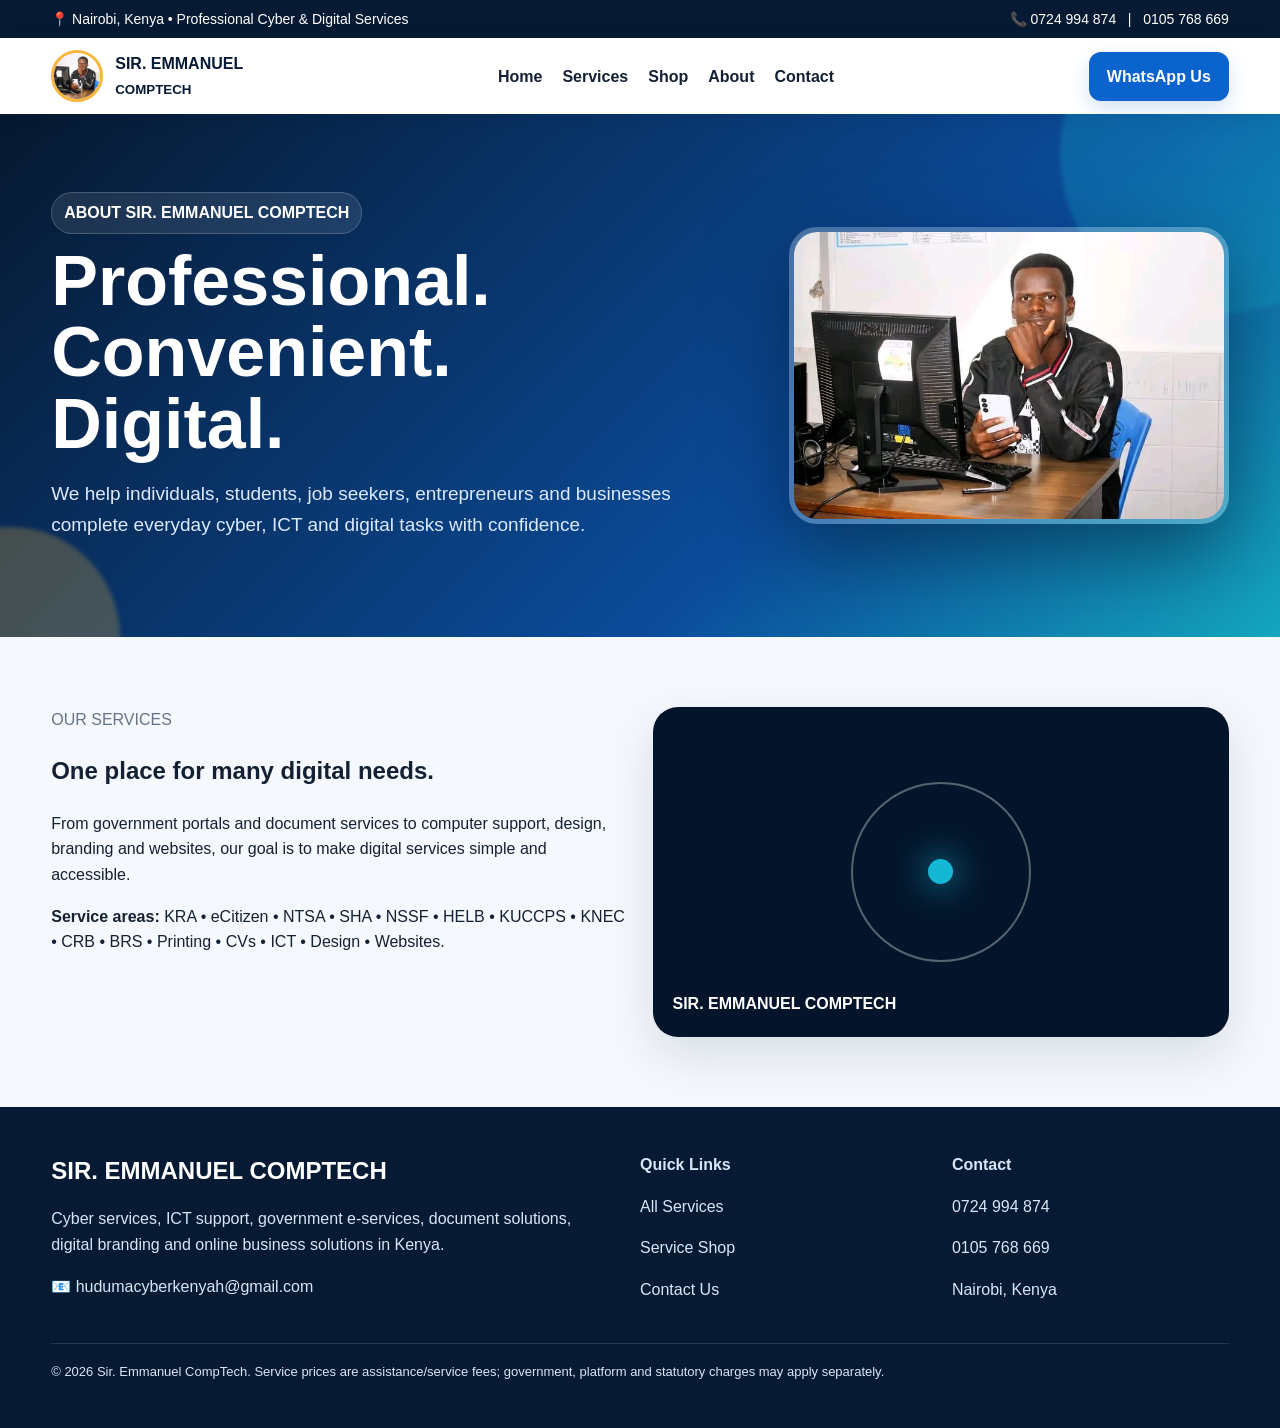
==== about.html @ aa075ddd "Initial commit via Netlify [skip ci]" ====
<!doctype html><html lang="en"><head><meta charset="utf-8"><meta name="viewport" content="width=device-width,initial-scale=1"><title>About Us | Sir. Emmanuel CompTech</title><meta name="description" content="Sir. Emmanuel CompTech — Cyber, ICT, online government services, documents, CVs, design and websites in Kenya."><link rel="stylesheet" href="style.css"></head><body><div class="top"><div class="container"><span>📍 Nairobi, Kenya • Professional Cyber & Digital Services</span><span>📞 0724 994 874 &nbsp; | &nbsp; 0105 768 669</span></div></div>
<nav><div class="container navin"><a class="brand" href="index.html"><img src="assets/sir-emmanuel.png" alt="Sir Emmanuel"><span>SIR. EMMANUEL<br><small>COMPTECH</small></span></a><div class="links"><a href="index.html">Home</a><a href="services.html">Services</a><a href="shop.html">Shop</a><a href="about.html">About</a><a href="contact.html">Contact</a></div><a class="btn" href="https://wa.me/254724994874?text=Hello%20Sir%20Emmanuel%20CompTech%2C%20I%20need%20assistance.">WhatsApp Us</a></div></nav>
<section class="hero"><div class="container hero-grid"><div><span class="pill">ABOUT SIR. EMMANUEL COMPTECH</span><h1>Professional. Convenient. Digital.</h1><p>We help individuals, students, job seekers, entrepreneurs and businesses complete everyday cyber, ICT and digital tasks with confidence.</p></div><img class="hero-photo" src="assets/sir-emmanuel.png" alt="Sir Emmanuel"></div></section>
<section><div class="container"><div class="contact-grid"><div><span class="muted">OUR SERVICES</span><h2>One place for many digital needs.</h2><p>From government portals and document services to computer support, design, branding and websites, our goal is to make digital services simple and accessible.</p><p><b>Service areas:</b> KRA • eCitizen • NTSA • SHA • NSSF • HELB • KUCCPS • KNEC • CRB • BRS • Printing • CVs • ICT • Design • Websites.</p></div><div class="video-panel"><div class="orbit"></div><div class="dot"></div><div class="video-caption">SIR. EMMANUEL COMPTECH</div></div></div></div></section>
<footer><div class="container footer-grid"><div><div class="footer-brand">SIR. EMMANUEL COMPTECH</div><p>Cyber services, ICT support, government e-services, document solutions, digital branding and online business solutions in Kenya.</p><p>📧 hudumacyberkenyah@gmail.com</p></div><div><b>Quick Links</b><p><a href="services.html">All Services</a></p><p><a href="shop.html">Service Shop</a></p><p><a href="contact.html">Contact Us</a></p></div><div><b>Contact</b><p>0724 994 874</p><p>0105 768 669</p><p>Nairobi, Kenya</p></div></div><div class="container copy">© 2026 Sir. Emmanuel CompTech. Service prices are assistance/service fees; government, platform and statutory charges may apply separately.</div></footer></body></html>
---- style.css ----
:root{--navy:#071a33;--blue:#0b63ce;--cyan:#14b8d4;--gold:#f6b73c;--light:#f5f8fc;--ink:#142033;--muted:#65748b;--white:#fff;--shadow:0 18px 50px rgba(9,35,70,.12)}
*{box-sizing:border-box}html{scroll-behavior:smooth}body{margin:0;font-family:Inter,Segoe UI,Arial,sans-serif;color:var(--ink);background:var(--light);line-height:1.6}
a{text-decoration:none;color:inherit}.container{width:min(1180px,92%);margin:auto}.top{background:var(--navy);color:#fff;font-size:14px}.top .container{display:flex;justify-content:space-between;gap:20px;padding:8px 0}
nav{position:sticky;top:0;z-index:20;background:rgba(255,255,255,.95);backdrop-filter:blur(12px);box-shadow:0 2px 18px #061a3315}.navin{display:flex;align-items:center;justify-content:space-between;padding:12px 0}.brand{display:flex;align-items:center;gap:12px;font-weight:900;color:var(--navy)}.brand img{width:52px;height:52px;border-radius:50%;object-fit:cover;border:3px solid var(--gold)}.links{display:flex;gap:20px;align-items:center;font-weight:700}.links a:hover{color:var(--blue)}.btn{display:inline-flex;align-items:center;justify-content:center;border:0;border-radius:12px;padding:12px 18px;background:var(--blue);color:#fff;font-weight:800;cursor:pointer;box-shadow:0 8px 20px #0b63ce2e}.btn.alt{background:var(--gold);color:#18202a}.btn.outline{background:transparent;color:var(--blue);border:2px solid var(--blue);box-shadow:none}
.hero{position:relative;overflow:hidden;background:linear-gradient(135deg,#06182f,#0b4c9b 65%,#14a7bf);color:#fff;padding:78px 0}.hero:before,.hero:after{content:"";position:absolute;border-radius:50%;filter:blur(2px);opacity:.25;animation:float 7s ease-in-out infinite}.hero:before{width:320px;height:320px;background:#14b8d4;right:-100px;top:-120px}.hero:after{width:220px;height:220px;background:#f6b73c;left:-100px;bottom:-110px;animation-delay:1.5s}@keyframes float{50%{transform:translateY(25px) scale(1.08)}}.hero-grid{position:relative;z-index:1;display:grid;grid-template-columns:1.15fr .85fr;gap:45px;align-items:center}.hero h1{font-size:clamp(40px,6vw,70px);line-height:1.02;margin:12px 0}.hero p{font-size:19px;color:#dceaff;max-width:650px}.hero-photo{width:100%;max-width:440px;justify-self:end;border-radius:28px;border:5px solid #ffffff40;box-shadow:0 30px 80px #00112680;animation:heroimg 5s ease-in-out infinite}@keyframes heroimg{50%{transform:translateY(-10px)}}.pill{display:inline-block;padding:7px 12px;border-radius:30px;background:#ffffff18;border:1px solid #ffffff30;font-weight:800}
section{padding:70px 0}.section-head{display:flex;justify-content:space-between;align-items:end;gap:20px;margin-bottom:28px}.section-head h2{font-size:36px;margin:0}.muted{color:var(--muted)}.cards{display:grid;grid-template-columns:repeat(4,1fr);gap:18px}.card{background:#fff;border-radius:18px;padding:22px;box-shadow:var(--shadow);transition:.25s}.card:hover{transform:translateY(-6px)}.icon{font-size:30px}.card h3{margin:8px 0}.service-grid{display:grid;grid-template-columns:repeat(3,1fr);gap:18px}.service{background:#fff;border-radius:16px;padding:18px;box-shadow:0 10px 30px #0923460d;border:1px solid #e5edf7}.service .price{color:var(--blue);font-weight:900}.service button{margin-top:12px;width:100%}
.banner{background:linear-gradient(100deg,var(--gold),#ffe29b);border-radius:28px;padding:35px;display:flex;justify-content:space-between;gap:25px;align-items:center;box-shadow:var(--shadow)}.banner h2{margin:0;font-size:32px}
.search{display:flex;gap:10px;margin:15px 0 28px}.search input,.search select,.form input,.form textarea{width:100%;padding:14px;border:1px solid #d5dfeb;border-radius:12px;font:inherit;background:#fff}.search input{font-size:16px}
table{width:100%;border-collapse:collapse;background:#fff;border-radius:16px;overflow:hidden;box-shadow:var(--shadow)}th,td{padding:14px;border-bottom:1px solid #edf1f6;text-align:left}th{background:var(--navy);color:#fff}.price{font-weight:900;color:var(--blue)}
footer{background:var(--navy);color:#d9e6f7;padding:45px 0}.footer-grid{display:grid;grid-template-columns:2fr 1fr 1fr;gap:35px}.footer-brand{color:#fff;font-size:24px;font-weight:900}.copy{border-top:1px solid #ffffff1f;margin-top:25px;padding-top:18px;font-size:13px}
.contact-grid{display:grid;grid-template-columns:1fr 1fr;gap:25px}.form{display:grid;gap:13px}.mapbox{min-height:350px;border-radius:22px;background:linear-gradient(135deg,#08204a,#0b63ce);display:grid;place-items:center;color:#fff;text-align:center;padding:30px}
.cart{position:fixed;right:20px;bottom:20px;z-index:30;background:var(--navy);color:#fff;padding:14px 18px;border-radius:50px;box-shadow:0 12px 35px #0005;cursor:pointer}.badge{background:var(--gold);color:#111;border-radius:50%;padding:2px 7px;margin-left:5px}
.modal{display:none;position:fixed;inset:0;background:#061426b8;z-index:40;padding:20px}.modalbox{background:#fff;max-width:700px;margin:5vh auto;padding:28px;border-radius:24px;max-height:85vh;overflow:auto}.close{float:right;border:0;background:#eef3f8;border-radius:50%;width:35px;height:35px}
.video-panel{background:#04152b;border-radius:25px;overflow:hidden;position:relative;min-height:330px;display:grid;place-items:center;color:#fff;box-shadow:var(--shadow)}.video-panel .orbit{width:180px;height:180px;border:2px solid #ffffff55;border-radius:50%;animation:spin 8s linear infinite;position:absolute}.video-panel .dot{width:25px;height:25px;border-radius:50%;background:var(--cyan);box-shadow:0 0 35px var(--cyan);animation:dot 4s ease-in-out infinite}@keyframes spin{to{transform:rotate(360deg)}}@keyframes dot{50%{transform:translateX(80px) translateY(-50px)}}.video-caption{position:absolute;bottom:20px;left:20px;font-weight:800}
@media(max-width:900px){.hero-grid,.contact-grid{grid-template-columns:1fr}.hero-photo{justify-self:center}.cards{grid-template-columns:repeat(2,1fr)}.service-grid{grid-template-columns:repeat(2,1fr)}.links{display:none}.footer-grid{grid-template-columns:1fr}}
@media(max-width:600px){.cards,.service-grid{grid-template-columns:1fr}.top .container{flex-direction:column;gap:3px}.section-head{display:block}.hero{padding:55px 0}.banner{display:block}.banner .btn{margin-top:15px}}
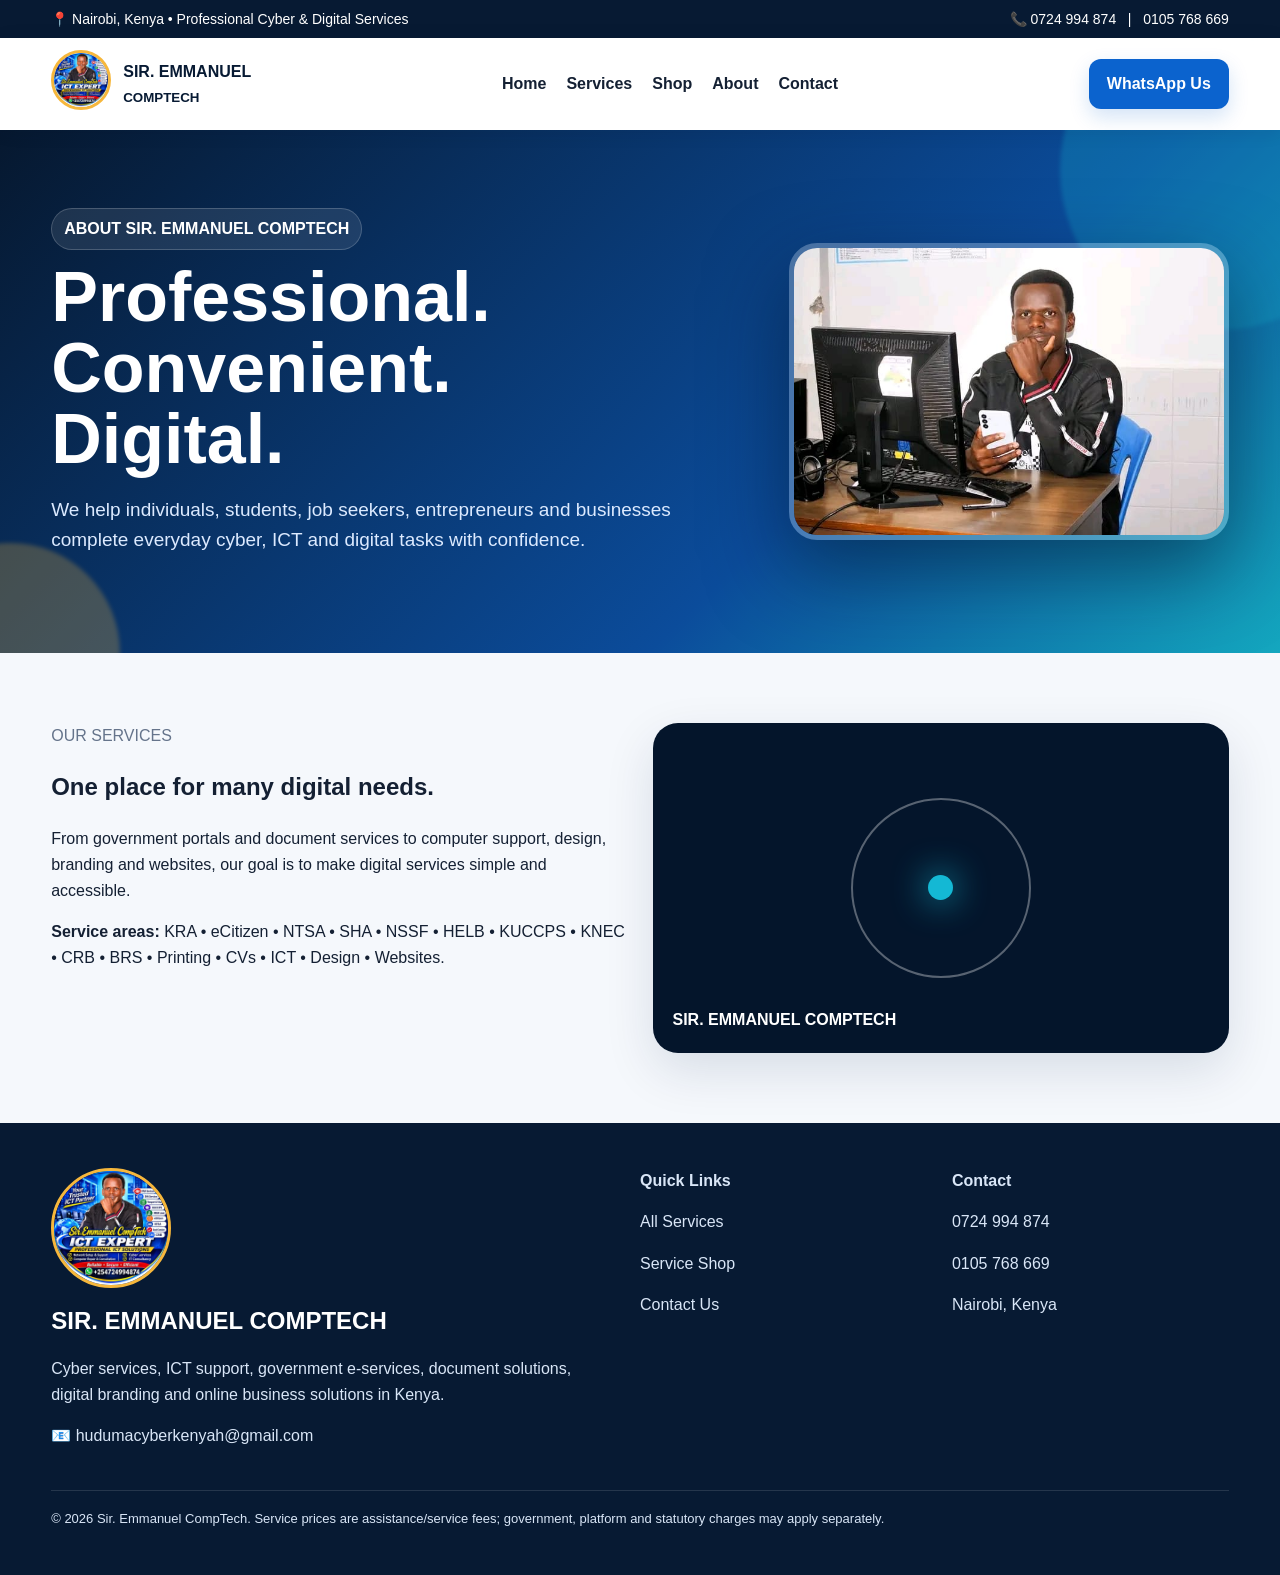
==== commit 1fff0761: "Add brand logo and real platform logos for supported services (6aff11b940a18c38f719bb73)" ====
--- a/about.html
+++ b/about.html
@@ -1,5 +1,5 @@
-<!doctype html><html lang="en"><head><meta charset="utf-8"><meta name="viewport" content="width=device-width,initial-scale=1"><title>About Us | Sir. Emmanuel CompTech</title><meta name="description" content="Sir. Emmanuel CompTech — Cyber, ICT, online government services, documents, CVs, design and websites in Kenya."><link rel="stylesheet" href="style.css"></head><body><div class="top"><div class="container"><span>📍 Nairobi, Kenya • Professional Cyber & Digital Services</span><span>📞 0724 994 874 &nbsp; | &nbsp; 0105 768 669</span></div></div>
-<nav><div class="container navin"><a class="brand" href="index.html"><img src="assets/sir-emmanuel.png" alt="Sir Emmanuel"><span>SIR. EMMANUEL<br><small>COMPTECH</small></span></a><div class="links"><a href="index.html">Home</a><a href="services.html">Services</a><a href="shop.html">Shop</a><a href="about.html">About</a><a href="contact.html">Contact</a></div><a class="btn" href="https://wa.me/254724994874?text=Hello%20Sir%20Emmanuel%20CompTech%2C%20I%20need%20assistance.">WhatsApp Us</a></div></nav>
+<!doctype html><html lang="en"><head><meta charset="utf-8"><meta name="viewport" content="width=device-width,initial-scale=1"><title>About Us | Sir. Emmanuel CompTech</title><meta name="description" content="Sir. Emmanuel CompTech — Cyber, ICT, online government services, documents, CVs, design and websites in Kenya."><link rel="icon" type="image/png" href="assets/logo.png"><link rel="stylesheet" href="style.css"></head><body><div class="top"><div class="container"><span>📍 Nairobi, Kenya • Professional Cyber & Digital Services</span><span>📞 0724 994 874 &nbsp; | &nbsp; 0105 768 669</span></div></div>
+<nav><div class="container navin"><a class="brand" href="index.html"><picture><source srcset="assets/logo.webp" type="image/webp"><img src="assets/logo.png" alt="Sir. Emmanuel CompTech logo"></picture><span>SIR. EMMANUEL<br><small>COMPTECH</small></span></a><div class="links"><a href="index.html">Home</a><a href="services.html">Services</a><a href="shop.html">Shop</a><a href="about.html">About</a><a href="contact.html">Contact</a></div><a class="btn" href="https://wa.me/254724994874?text=Hello%20Sir%20Emmanuel%20CompTech%2C%20I%20need%20assistance.">WhatsApp Us</a></div></nav>
 <section class="hero"><div class="container hero-grid"><div><span class="pill">ABOUT SIR. EMMANUEL COMPTECH</span><h1>Professional. Convenient. Digital.</h1><p>We help individuals, students, job seekers, entrepreneurs and businesses complete everyday cyber, ICT and digital tasks with confidence.</p></div><img class="hero-photo" src="assets/sir-emmanuel.png" alt="Sir Emmanuel"></div></section>
 <section><div class="container"><div class="contact-grid"><div><span class="muted">OUR SERVICES</span><h2>One place for many digital needs.</h2><p>From government portals and document services to computer support, design, branding and websites, our goal is to make digital services simple and accessible.</p><p><b>Service areas:</b> KRA • eCitizen • NTSA • SHA • NSSF • HELB • KUCCPS • KNEC • CRB • BRS • Printing • CVs • ICT • Design • Websites.</p></div><div class="video-panel"><div class="orbit"></div><div class="dot"></div><div class="video-caption">SIR. EMMANUEL COMPTECH</div></div></div></div></section>
-<footer><div class="container footer-grid"><div><div class="footer-brand">SIR. EMMANUEL COMPTECH</div><p>Cyber services, ICT support, government e-services, document solutions, digital branding and online business solutions in Kenya.</p><p>📧 hudumacyberkenyah@gmail.com</p></div><div><b>Quick Links</b><p><a href="services.html">All Services</a></p><p><a href="shop.html">Service Shop</a></p><p><a href="contact.html">Contact Us</a></p></div><div><b>Contact</b><p>0724 994 874</p><p>0105 768 669</p><p>Nairobi, Kenya</p></div></div><div class="container copy">© 2026 Sir. Emmanuel CompTech. Service prices are assistance/service fees; government, platform and statutory charges may apply separately.</div></footer></body></html>+<footer><div class="container footer-grid"><div><picture><source srcset="assets/logo.webp" type="image/webp"><img class="footer-logo" src="assets/logo.png" alt="Sir. Emmanuel CompTech logo" loading="lazy"></picture><div class="footer-brand">SIR. EMMANUEL COMPTECH</div><p>Cyber services, ICT support, government e-services, document solutions, digital branding and online business solutions in Kenya.</p><p>📧 hudumacyberkenyah@gmail.com</p></div><div><b>Quick Links</b><p><a href="services.html">All Services</a></p><p><a href="shop.html">Service Shop</a></p><p><a href="contact.html">Contact Us</a></p></div><div><b>Contact</b><p>0724 994 874</p><p>0105 768 669</p><p>Nairobi, Kenya</p></div></div><div class="container copy">© 2026 Sir. Emmanuel CompTech. Service prices are assistance/service fees; government, platform and statutory charges may apply separately.</div></footer></body></html>
--- a/style.css
+++ b/style.css
@@ -15,3 +15,7 @@
 .video-panel{background:#04152b;border-radius:25px;overflow:hidden;position:relative;min-height:330px;display:grid;place-items:center;color:#fff;box-shadow:var(--shadow)}.video-panel .orbit{width:180px;height:180px;border:2px solid #ffffff55;border-radius:50%;animation:spin 8s linear infinite;position:absolute}.video-panel .dot{width:25px;height:25px;border-radius:50%;background:var(--cyan);box-shadow:0 0 35px var(--cyan);animation:dot 4s ease-in-out infinite}@keyframes spin{to{transform:rotate(360deg)}}@keyframes dot{50%{transform:translateX(80px) translateY(-50px)}}.video-caption{position:absolute;bottom:20px;left:20px;font-weight:800}
 @media(max-width:900px){.hero-grid,.contact-grid{grid-template-columns:1fr}.hero-photo{justify-self:center}.cards{grid-template-columns:repeat(2,1fr)}.service-grid{grid-template-columns:repeat(2,1fr)}.links{display:none}.footer-grid{grid-template-columns:1fr}}
 @media(max-width:600px){.cards,.service-grid{grid-template-columns:1fr}.top .container{flex-direction:column;gap:3px}.section-head{display:block}.hero{padding:55px 0}.banner{display:block}.banner .btn{margin-top:15px}}
+.brand img{width:60px;height:60px;border:3px solid var(--gold);background:#fff}.footer-logo{width:120px;height:120px;border-radius:50%;object-fit:cover;border:3px solid var(--gold);margin-bottom:14px;display:block}
+.icon.logos{display:flex;gap:8px;align-items:center;width:auto;height:auto;background:none}.card .svc-logo{height:52px;width:auto;max-width:130px;object-fit:contain;background:#fff;border-radius:10px;padding:4px;border:1px solid #edf1f6}
+.logo-strip{display:grid;grid-template-columns:repeat(auto-fill,minmax(130px,1fr));gap:14px}.logo-tile{display:flex;flex-direction:column;align-items:center;justify-content:center;gap:10px;background:#fff;border-radius:16px;padding:16px 10px;box-shadow:var(--shadow);font-weight:800;font-size:14px;color:var(--navy);transition:transform .2s}.logo-tile:hover{transform:translateY(-4px)}.logo-tile .svc-logo{height:56px;width:100%;object-fit:contain}
+.cat-head{display:flex;align-items:center;gap:12px}.cat-head .svc-logo{height:42px;width:auto;max-width:120px;object-fit:contain;background:#fff;border-radius:8px;padding:3px;box-shadow:0 2px 8px #0001}
